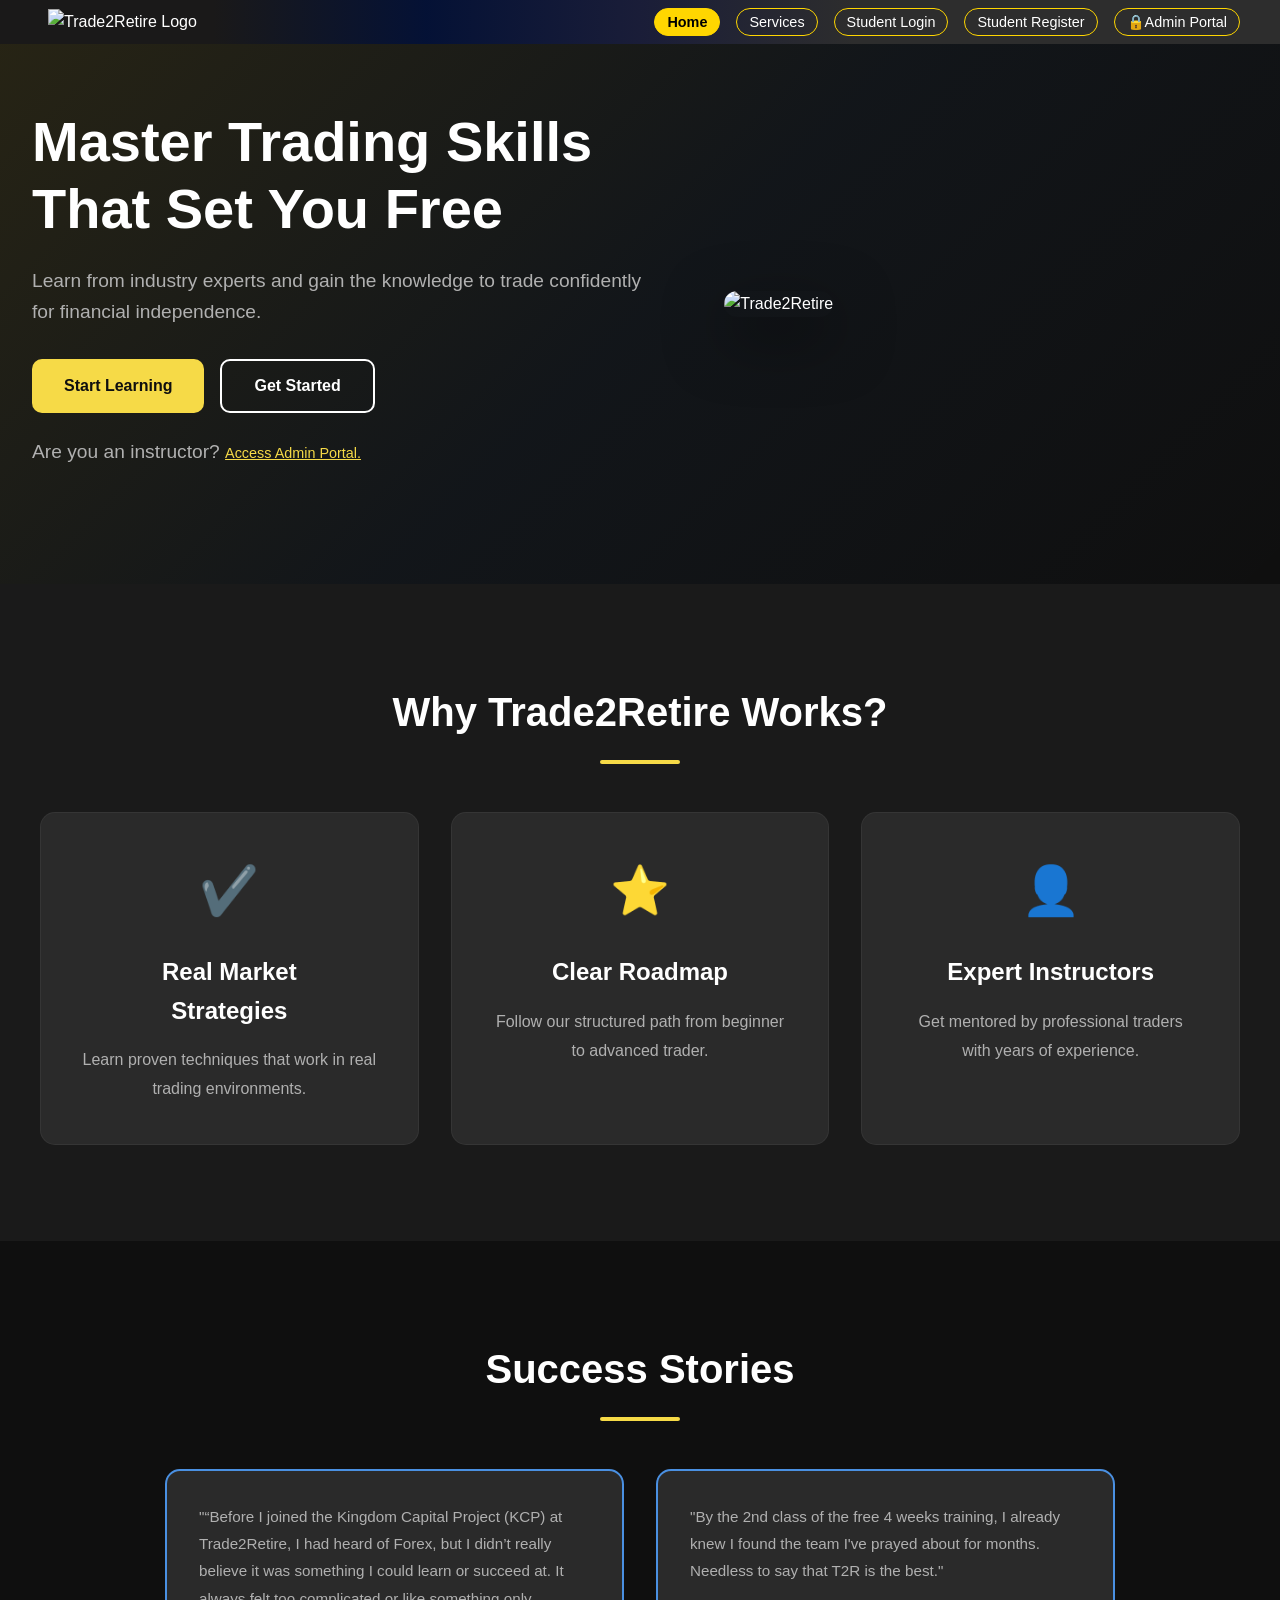
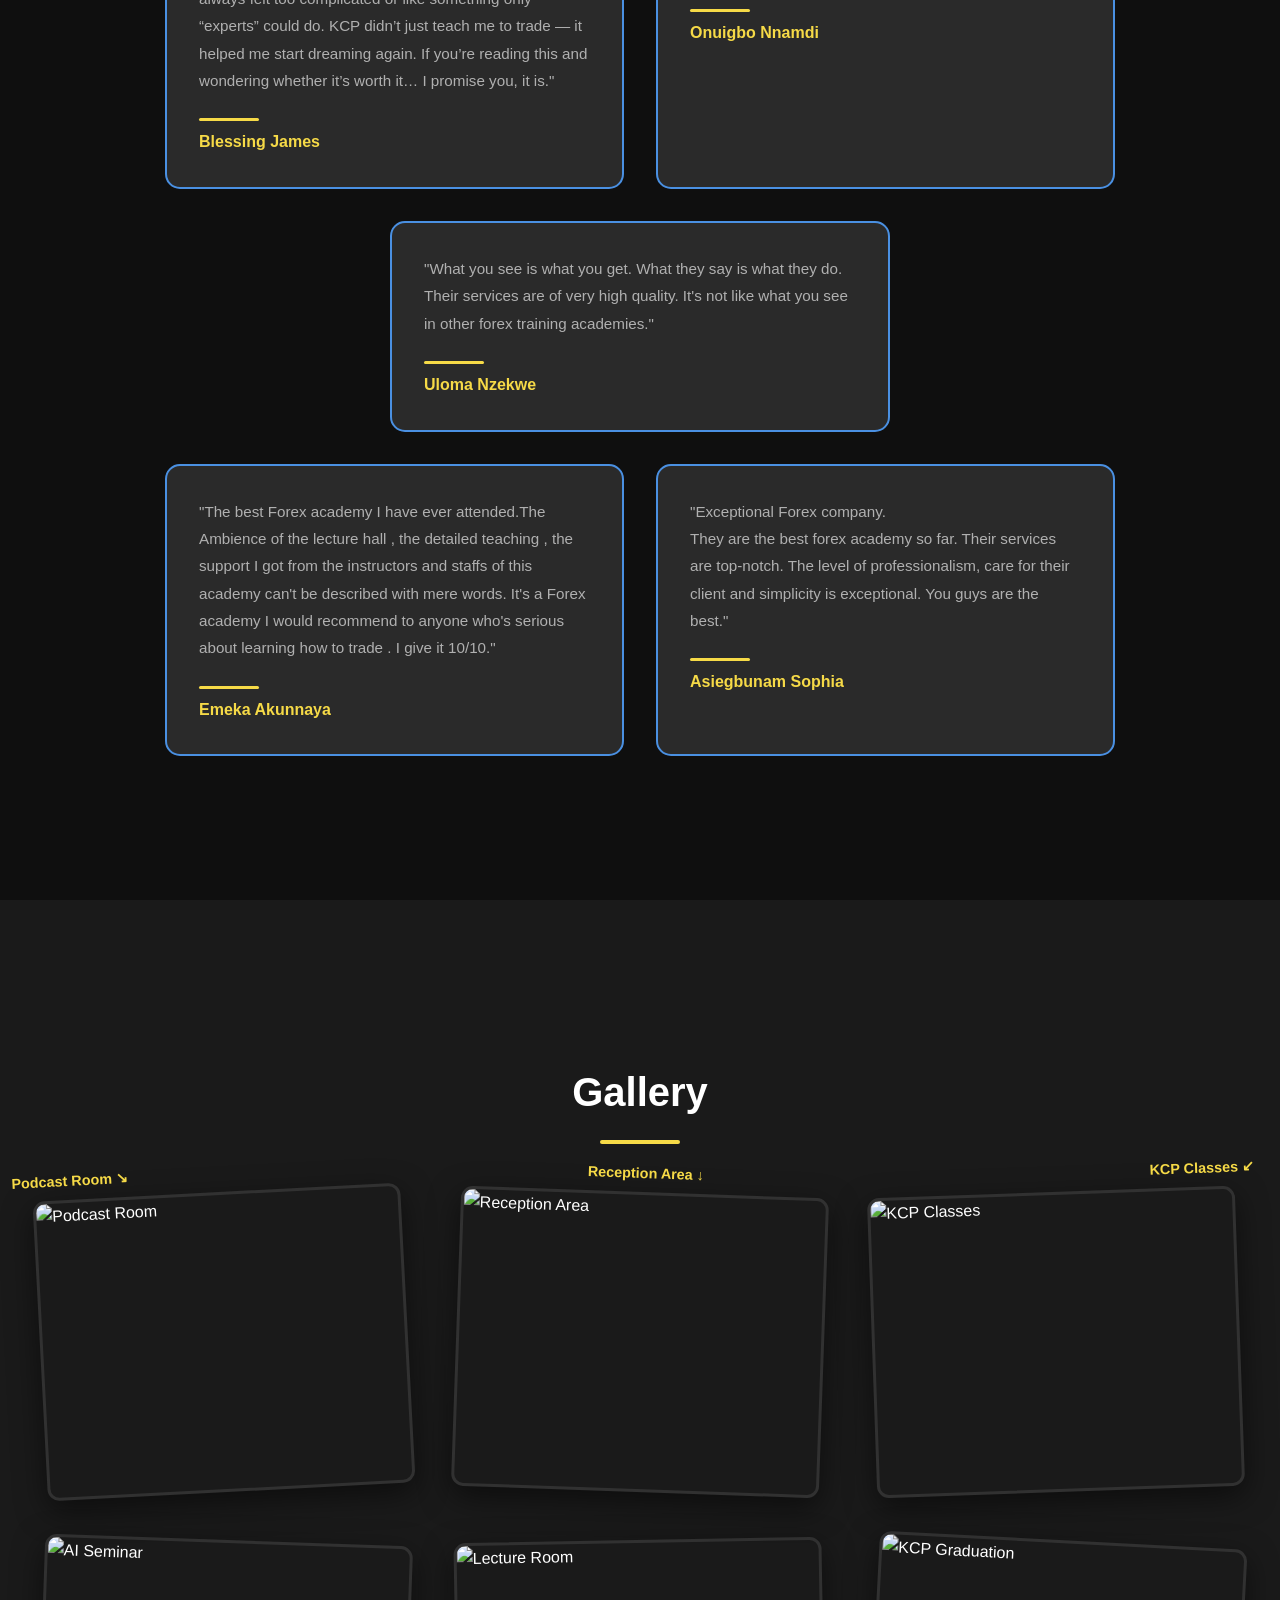
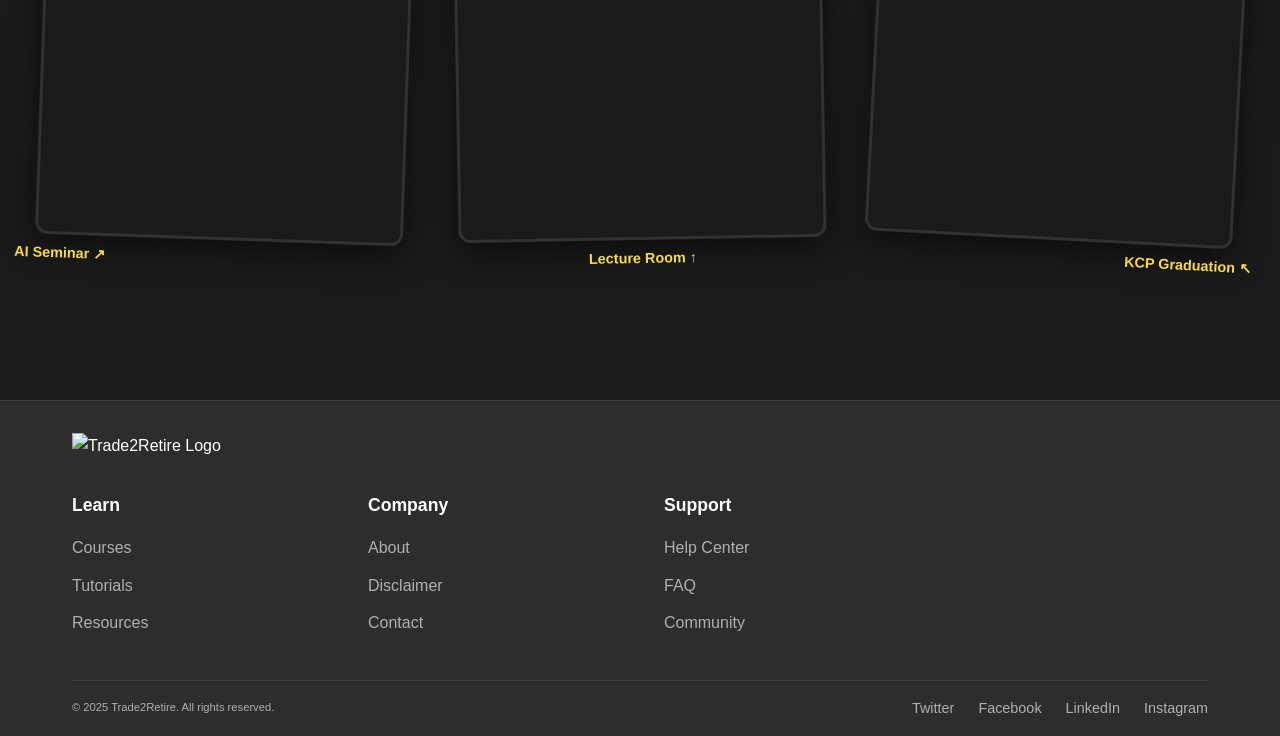
==== index.html @ 0cea1b00 "Rename home.html to index.html" ====
<!DOCTYPE html>
<html lang="en">
<head>
    <meta charset="UTF-8">
    <meta name="viewport" content="width=device-width, initial-scale=1.0">
    <title>Trade2Retire - Master Trading Skills</title>
    <link rel="stylesheet" href="home.css">
</head>
<body>
     <!-- Navigation -->
    <div class="nav-53">
        <div class="nav-54">
            <div class="logo-55">
                <p class="text-56"></p>
                <img src="images/logo-45.png" class="node-93" alt="Trade2Retire Logo" />
                <div class="node-93"></div>
            </div>
            <div class="button-59">
                <a href="#" class="link-60">
                    <p class="text-60">Home</p>
                </a>
                <a href="#" class="link-61">
                    <p class="text-61">Services</p>
                </a>
                
                <a href="#" class="link-62">
                    <p class="text-62">Student Login</p>
                </a>
                <a href="#" class="link-62">
                    <p class="text-62">Student Register</p>
                </a>
                <a href="#" class="link-62">
                    <p class="text-62">🔒Admin Portal</p>
                </a>
            </div>
        </div>
    </div>

    <!-- Hero Section -->
    <section class="hero" id="home">
        <div class="hero-container">
            <div class="hero-content">
                <h1>Master Trading Skills<br>That Set You Free</h1>
                <p>Learn from industry experts and gain the knowledge to trade confidently for financial independence.</p>
                <div class="hero-buttons">
                    <button class="btn btn-primary">Start Learning</button>
                    <button class="btn btn-secondary">Get Started</button>
                </div>
                <p class="hero-note">Are you an instructor? <a href="#" class="link-63">Access Admin Portal.</a></p>
            </div>
           <div class="course-image">
                        <img src="C:\Users\USER\Documents\Something\images\landing-page.jpeg" alt="Trade2Retire">
            </div>
        </div>
    </section>

    <!-- Why Trade2Retire Section -->
    <section class="why-section">
        <div class="container">
            <h2>Why Trade2Retire Works?</h2>
            <div class="underline"></div>
            <div class="features-grid">
                <div class="feature-card">
                    <div class="feature-icon">✔️</div>
                    <h3>Real Market<br>Strategies</h3>
                    <p>Learn proven techniques that work in real trading environments.</p>
                </div>
                <div class="feature-card">
                    <div class="feature-icon">⭐</div>
                    <h3>Clear Roadmap</h3>
                    <p>Follow our structured path from beginner to advanced trader.</p>
                </div>
                <div class="feature-card">
                    <div class="feature-icon">👤</div>
                    <h3>Expert Instructors</h3>
                    <p>Get mentored by professional traders with years of experience.</p>
                </div>
                
            </div>
        </div>
    </section>

    <!-- Success Stories Section -->
    <section class="success-section">
        <div class="container">
            <h2>Success Stories</h2>
            <div class="underline"></div>
            <div class="testimonials-wrapper">
                <div class="testimonial-row">
                    <div class="testimonial-card">
                        <p>"“Before I joined the Kingdom Capital Project (KCP) at Trade2Retire, I had heard of Forex, but I didn’t really believe it was something I could learn or succeed at. It always felt too complicated or like something only “experts” could do. KCP didn’t just teach me to trade — it helped me start dreaming again. If you’re reading this and wondering whether it’s worth it… I promise you, it is."</p>
                        <div class="author-underline"></div>
                        <span>Blessing James</span>
                    </div>
                    <div class="testimonial-card">
                        <p>"By the 2nd class of the free 4 weeks training, I already knew I found the team I've prayed about for months. Needless to say that T2R is the best."</p>
                        <div class="author-underline"></div>
                        <span>Onuigbo Nnamdi</span>
                    </div>
                </div>
                
                <div class="testimonial-center">
                    <div class="testimonial-card centered-card">
                        <p>"What you see is what you get. What they say is what they do. Their services are of very high quality. It's not like what you see in other forex training academies."</p>
                        <div class="author-underline"></div>
                        <span>Uloma Nzekwe</span>
                    </div>
                </div>

                <div class="testimonial-row">
                    <div class="testimonial-card">
                        <p>"The best Forex academy I have ever attended.The Ambience of the lecture hall , the detailed teaching , the support I got from the instructors and staffs of this academy can't be described with mere words. It's a Forex academy I would recommend to anyone who's serious about learning how to trade . I give it 10/10."</p>
                        <div class="author-underline"></div>
                        <span>Emeka Akunnaya</span>
                    </div>
                    <div class="testimonial-card">
                        <p>"Exceptional Forex company.<br>They are the best forex academy so far. Their services are top-notch. The level of professionalism, care for their client and simplicity is exceptional. You guys are the best."</p>
                        <div class="author-underline"></div>
                        <span>Asiegbunam Sophia</span>
                    </div>
                </div>
            </div>
        </div>
    </section>

  <!-- Gallery Section - FIXED STRUCTURE -->
<section class="gallery-section">
    <div class="container">
        <h2>Gallery</h2>
        <div class="underline"></div>
        <div class="scrapbook-gallery">
            <div class="gallery-item scrap-item-1">
                <span class="gallery-label">Podcast Room ↘</span>
                <div class="gallery-image-1">
                    <img src="C:\Users\USER\Documents\Something\images\WhatsApp Image 2025-10-23 at 11.49.37_3a0485e6 2.png" alt="Podcast Room">
                </div>
            </div>
            <div class="gallery-item scrap-item-2">
                <span class="gallery-label">Reception Area ↓</span>
                <div class="gallery-image-2">
                    <img src="images/WhatsApp Image 2025-10-23 at 11.49.32_0dfefaf9 2.png" alt="Reception Area">
                </div>
            </div>
            <div class="gallery-item scrap-item-3">
                <span class="gallery-label">KCP Classes ↙</span>
                <div class="gallery-image-3">
                    <img src="C:\Users\USER\Documents\Something\images\IMG-20250804-WA0016.jpg" alt="KCP Classes">
                </div>
            </div>
            <div class="gallery-item scrap-item-4">
                <span class="gallery-label">AI Seminar ↗</span>
                <div class="gallery-image-4">
                    <img src="C:\Users\USER\Documents\Something\images\WhatsApp Image 2025-10-23 at 11.49.32_b0fff935 2.png" alt="AI Seminar">
                </div>
            </div>
            <div class="gallery-item scrap-item-5">
                <span class="gallery-label">Lecture Room ↑</span>
                <div class="gallery-image-5">
                    <img src="C:\Users\USER\Documents\Something\images\Trading chart illustration.png" alt="Lecture Room">
                </div>
            </div>
            <div class="gallery-item scrap-item-6">
                <span class="gallery-label">KCP Graduation ↖</span>
                <div class="gallery-image-6">
                    <img src="C:\Users\USER\Documents\Something\images\IMG-20250804-WA0017.jpg" alt="KCP Graduation">
                </div>
            </div>
        </div>
    </div>
</section>

     <!-- Footer -->
    <div class="footer-67">
        <div class="container-68">
            <img src="images/node-93.png" class="node-57 footer-logo" alt="Trade2Retire Logo" />
            <div class="container-69">
                <!-- Learn Section -->
                <div>
                    <p class="text-70">Learn</p>
                    <div class="link-71">
                        <a href="course.html"><span class="text-72">Courses</span></a>
                    </div>
                    <div class="link-73">
                        <a href="#"><span class="text-74">Tutorials</span></a>
                    </div>
                    <div class="link-75">
                        <a href="#"><span class="text-76">Resources</span></a>
                    </div>
                </div>
                
                <!-- Company Section -->
                <div>
                    <p class="text-77">Company</p>
                    <div class="link-78">
                        <a href="#"><span class="text-79">About</span></a>
                    </div>
                    <div class="link-80">
                        <a href="#"><span class="text-81">Disclaimer</span></a>
                    </div>
                    <div class="link-82">
                        <a href="#"><span class="text-83">Contact</span></a>
                    </div>
                </div>
                
                <!-- Support Section -->
                <div>
                    <p class="text-84">Support</p>
                    <div class="link-85">
                        <a href="#"><span class="text-86">Help Center</span></a>
                    </div>
                    <div class="link-87">
                        <a href="#"><span class="text-88">FAQ</span></a>
                    </div>
                    <div class="link-89">
                        <a href="#"><span class="text-90">Community</span></a>
                    </div>
                </div>
                
                <div class="node-93"></div>
            </div>
            
            <div class="horizontalborder-92">
                <p class="text-93">© 2025 Trade2Retire. All rights reserved.</p>
                <div class="social-links">
                    <a href="#" class="link-94">
                        <span class="text-95">Twitter</span>
                    </a>
                    <a href="#" class="link-96">
                        <span class="text-97">Facebook</span>
                    </a>
                    <a href="#" class="link-98">
                        <span class="text-99">LinkedIn</span>
                    </a>
                    <a href="#" class="link-100">
                        <span class="text-101">Instagram</span>
                    </a>
                </div>
            </div>
        </div>
    </div>
</div>
</body>
</html>
---- home.css ----
* {
            margin: 0;
            padding: 0;
            box-sizing: border-box;
        }

        :root {
            --primary-yellow: #F6DA47;
            --dark-bg: #1a1a1a;
            --darker-bg: #0f0f0f;
            --card-bg: #2a2a2a;
            --text-primary: #ffffff;
            --text-secondary: #b0b0b0;
            --blue-accent: #4A90E2;
        }

        body {
            font-family: -apple-system, BlinkMacSystemFont, 'Segoe UI', Roboto, sans-serif;
            background-color: var(--darker-bg);
            color: var(--text-primary);
            line-height: 1.6;
        }

        /* Navigation */
.nav-53 {
    background-image: linear-gradient(270deg, #2d2d2d, #2d2d2d, #2d2d2d, #2b337864, #02123ed0,  #1a1919, #1a1919);
    padding: 0.5rem 1rem; /* reduced vertical and horizontal padding to make nav slimmer */
    border-bottom: 0px solid #2f2f2f;
}

.nav-54 {
    display: flex;
    justify-content: space-between;
    align-items: center;
    max-width: 1200px;
    margin: 0 auto;
    gap: 0.5rem;
}

.logo-55 {
    display: flex;
    align-items: center;
    gap: 8px; /* slightly tighter spacing */
}

.text-56 {
    font-size: 1.125rem; /* slightly smaller title */
    font-weight: bold;
    color: #ffffff;
    line-height: 1; /* help reduce vertical size */
}

.button-59 {
    display: flex;
    gap: 1rem; /* reduce horizontal gap between buttons */
    align-items: center;
}

.link-60 {
    color: #000000;
    background-color: #FFD600;
    border: 1px solid #FFD600;
    text-decoration: none;
    padding: 0.35rem 0.75rem; /* smaller padding for a slimmer button */
    border-radius: 14px;
    transition: background-color 0.2s, color 0.2s;
    font-size: 0.9rem;
    font-weight: 600;
    line-height: 1;
}

.link-61, .link-62 {
    color: #ffffff;
    background-color: transparent;
    border: 1px solid #FFD600;
    text-decoration: none;
    padding: 0.35rem 0.75rem; /* smaller padding for a slimmer button */
    border-radius: 14px;
    transition: background-color 0.2s, color 0.2s;
    font-size: 0.9rem;
    line-height: 1;
}

.link-60:hover {
    background-color: transparent;
    color: #ffffff;
}

.link-61:hover, .link-62:hover {
    background-color: #FFD600;
    color: #000000;
}


.container-2 {
    flex: 1;
    display: flex;
}

.background-3 {
    display: flex;
    width: 100%;
    min-height: calc(100vh - 140px);
}

        /* Hero Section */
        .hero {
            margin-top: 0px;
            padding: 4rem 2rem;
            position: relative;
            background: linear-gradient(135deg, rgba(246, 218, 71, 0.1) 0%, rgba(74, 144, 226, 0.05) 50%, transparent 100%);
            min-height: 60vh;
        }

        .hero-container {
            max-width: 1400px;
            margin: 0 auto;
            display: grid;
            grid-template-columns: 1.2fr 1fr;
            gap: 4rem;
            align-items: center;
        }

        .hero-content h1 {
            font-size: 3.5rem;
            line-height: 1.2;
            margin-bottom: 1.5rem;
            color: var(--text-primary);
        }

        .hero-content p {
            font-size: 1.2rem;
            color: var(--text-secondary);
            margin-bottom: 2rem;
        }

        .hero-buttons {
            display: flex;
            gap: 1rem;
            margin-bottom: 1.5rem;
        }

        .btn {
            padding: 1rem 2rem;
            border: none;
            border-radius: 10px;
            font-size: 1rem;
            font-weight: 600;
            cursor: pointer;
            transition: all 0.3s ease;
        }

        .btn-primary {
            background: var(--primary-yellow);
            color: var(--darker-bg);
        }

        .btn-primary:hover {
            background: #ffd700;
            transform: translateY(-3px);
            box-shadow: 0 10px 25px rgba(246, 218, 71, 0.4);
        }

        .btn-secondary {
            background: transparent;
            color: var(--text-primary);
            border: 2px solid var(--text-primary);
        }

        .btn-secondary:hover {
            background: var(--text-primary);
            color: var(--darker-bg);
        }

     .hero-image {
            width: 100%;
            height: 200px;
            background: linear-gradient(135deg, rgba(246, 218, 71, 0.2), rgba(74, 144, 226, 0.2)),
                        url("C:\Users\USER\Documents\Something\images\landing-page.jpeg");
            background-size: cover;
            background-position: center;
            border-radius: 20px;
            box-shadow: 0 20px 60px rgba(0, 0, 0, 0.5);
        }

        .course-image img {
            width: 100%;
            height: 450px;
            object-fit: cover;
            border-radius: 20px;
            box-shadow: 0 20px 60px rgba(0, 0, 0, 0.5);
        }

        .hero-note {
            font-size: 1rem;
            color: var(--text-secondary);
        }

        .link-63 {
            color: var(--primary-yellow);
            font-weight: 400;
            font-size: 0.9rem;
            text-decoration: underline;
            text-decoration-color: var(--primary-yellow);
        }


        /* Why Section */
        .why-section {
            padding: 6rem 2rem;
            background: var(--dark-bg);
        }

        .container {
            max-width: 1200px;
            margin: 0 auto;
        }

        h2 {
            text-align: center;
            font-size: 2.5rem;
            margin-bottom: 1rem;
        }

        .underline {
            width: 80px;
            height: 4px;
            background: var(--primary-yellow);
            margin: 0 auto 3rem;
            border-radius: 2px;
        }

        .features-grid {
            display: grid;
            grid-template-columns: repeat(auto-fit, minmax(300px, 1fr));
            gap: 2rem;
            margin-top: 3rem;
        }

        .feature-card {
            background: var(--card-bg);
            padding: 2.5rem;
            border-radius: 15px;
            text-align: center;
            transition: all 0.3s ease;
            border: 1px solid rgba(255, 255, 255, 0.05);
        }

        .feature-card:hover {
            transform: translateY(-10px);
            border-color: var(--primary-yellow);
            box-shadow: 0 15px 40px rgba(246, 218, 71, 0.2);
        }

        .feature-icon {
            font-size: 3rem;
            margin-bottom: 1.5rem;
            color: var(--blue-accent);
        }

        .feature-card h3 {
            font-size: 1.5rem;
            margin-bottom: 1rem;
            color: var(--text-primary);
        }

        .feature-card p {
            color: var(--text-secondary);
            line-height: 1.8;
        }

        /* Success Stories */
        .success-section {
            padding: 6rem 2rem;
            background: var(--darker-bg);
        }

        .testimonials-wrapper {
            max-width: 950px;
            margin: 3rem auto;
        }

        .testimonial-row {
            display: grid;
            grid-template-columns: 1fr 1fr;
            gap: 2rem;
            margin-bottom: 2rem;
        }

        .testimonial-center {
            display: flex;
            justify-content: center;
            margin: 2rem 0;
        }

        .testimonial-card {
            background: var(--card-bg);
            padding: 2rem;
            border-radius: 15px;
            border: 2px solid var(--blue-accent);
            transition: all 0.3s ease;
            animation: float 6s ease-in-out infinite;
        }

        .testimonial-card:hover {
            transform: translateY(-5px);
            box-shadow: 0 15px 40px rgba(74, 144, 226, 0.3);
            border-color: var(--primary-yellow);
        }

        .testimonial-card p {
            color: var(--text-secondary);
            line-height: 1.8;
            margin-bottom: 1.5rem;
            font-size: 0.95rem;
        }

        .author-underline {
            width: 60px;
            height: 3px;
            background: var(--primary-yellow);
            border-radius: 2px;
            margin-bottom: 0.5rem;
        }

        .testimonial-card span {
            color: var(--primary-yellow);
            font-weight: 600;
        }

        .centered-card {
            max-width: 500px;
        }

       /* Gallery Section */
.gallery-section {
    padding: 10rem 2rem;
    background: var(--dark-bg);
}

.scrapbook-gallery {
    display: grid;
    grid-template-columns: repeat(3, 1fr);
    gap: 3rem;
    margin-top: 3rem;
    max-width: 1400px;
    margin-left: auto;
    margin-right: auto;
}

.gallery-item {
    position: relative;
    transition: all 0.3s ease;
    min-height: 300px;
}

/* Fixed image sizing */
.gallery-image-1, 
.gallery-image-2, 
.gallery-image-3,
.gallery-image-4, 
.gallery-image-5, 
.gallery-image-6 {
    width: 100%;
    height: 300px;
    overflow: hidden;
    border-radius: 12px;
    box-shadow: 0 10px 30px rgba(0, 0, 0, 0.5);
    border: 3px solid rgba(255, 255, 255, 0.1);
    cursor: pointer;
}

/* Make images fit properly */
.gallery-image-1 img,
.gallery-image-2 img,
.gallery-image-3 img,
.gallery-image-4 img,
.gallery-image-5 img,
.gallery-image-6 img {
    width: 100%;
    height: 100%;
    object-fit: cover;
    display: block;
}

.scrap-item-1 { transform: rotate(-3deg); }
.scrap-item-2 { transform: rotate(2deg); }
.scrap-item-3 { transform: rotate(-2deg); }
.scrap-item-4 { transform: rotate(2deg); }
.scrap-item-5 { transform: rotate(-1deg); }
.scrap-item-6 { transform: rotate(3deg); }

.gallery-item:hover {
    transform: rotate(0deg) scale(1.05);
    z-index: 10;
}

.gallery-label {
    position: absolute;
    color: var(--primary-yellow);
    font-weight: 600;
    font-size: 0.9rem;
    white-space: nowrap;
    z-index: 1;
}

.scrap-item-1 .gallery-label { top: -30px; left: -20px; }
.scrap-item-2 .gallery-label { top: -30px; left: 50%; transform: translateX(-50%); }
.scrap-item-3 .gallery-label { top: -30px; right: -20px; }
.scrap-item-4 .gallery-label { bottom: -30px; left: -20px; }
.scrap-item-5 .gallery-label { bottom: -30px; left: 50%; transform: translateX(-50%); }
.scrap-item-6 .gallery-label { bottom: -30px; right: -20px; }

/* Footer */
.footer-67 {
    background-color: #2d2d2d;
    border-top: 1px solid #404040;
    padding: 2rem 0 1rem;
    margin-top: 0rem;
}

.container-68 {
    max-width: 1200px;
    margin: 0 auto;
    padding: 0 2rem;
}

.footer-logo {
    max-width: 150px;
    margin-bottom: 2rem;
}

.container-69 {
    display: grid;
    grid-template-columns: repeat(auto-fit, minmax(200px, 1fr));
    gap: 3rem;
    margin-bottom: 2rem;
}

.text-70, .text-77, .text-84 {
    font-weight: bold;
    margin-bottom: 1rem;
    color: #ffffff;
    font-size: 1.1rem;
}

.link-71, .link-73, .link-75, 
.link-78, .link-80, .link-82, 
.link-85, .link-87, .link-89 {
    display: block;
    margin-bottom: 0.75rem;
}

.text-72, .text-74, .text-76, 
.text-79, .text-81, .text-83, 
.text-86, .text-88, .text-90 {
    color: #b0b0b0;
    text-decoration: none;
    transition: color 0.3s;
}

.footer-67 a {
    text-decoration: none;
}

.text-72:hover, .text-74:hover, .text-76:hover, 
.text-79:hover, .text-81:hover, .text-83:hover, 
.text-86:hover, .text-88:hover, .text-90:hover {
    color: #FFD600;
}

.horizontalborder-92 {
    display: flex;
    justify-content: space-between;
    align-items: center;
    padding-top: 1.5rem;
    margin-top: 1.5rem;
    border-top: 1px solid #404040;
    flex-wrap: wrap;
    gap: 1rem;
}

.text-93 {
    color: #b0b0b0;
    font-size: 0.9rem;
}

.social-links {
    display: flex;
    gap: 1.5rem;
}

.link-94, .link-96, .link-98, .link-100 {
    color: #b0b0b0;
    text-decoration: none;
    font-size: 0.9rem;
    transition: color 0.3s;
}

.link-94:hover, .link-96:hover, 
.link-98:hover, .link-100:hover {
    color: #4a90e2;
}

/* Responsive fixes */
@media (max-width: 1024px) {
    .scrapbook-gallery {
        grid-template-columns: repeat(2, 1fr);
        gap: 2rem;
    }
}

@media (max-width: 768px) {
    .scrapbook-gallery {
        grid-template-columns: 1fr;
        gap: 2rem;
    }
    
    .gallery-item {
        min-height: 250px;
    }
    
    .gallery-image-1, 
    .gallery-image-2, 
    .gallery-image-3,
    .gallery-image-4, 
    .gallery-image-5, 
    .gallery-image-6 {
        height: 250px;
    }
    
    .container-69 {
        grid-template-columns: 1fr;
        gap: 2rem;
    }
    
    .horizontalborder-92 {
        flex-direction: column;
        text-align: center;
    }
}

/* Ensure links inside the footer do not show underlines on hover or focus */
.footer-67 a,
.link-71, .link-73, .link-75, .link-78, .link-80, .link-82, .link-85, .link-87, .link-89,
.link-94, .link-96, .link-98, .link-100 {
    text-decoration: none;
}

.text-72:hover, .text-74:hover, .text-76:hover, .text-79:hover, .text-81:hover, .text-83:hover, .text-86:hover, .text-88:hover, .text-90:hover {
    color: #FFD600;
    text-decoration: none;
}

.horizontalborder-92 {
    display: flex;
    justify-content: space-between;
    align-items: center;
    padding-top: 1rem;
    border-top: 1px solid #404040;
    flex-wrap: wrap;
    gap: 1rem;
}

.text-93 {
    color: #b0b0b0;
    font-size: 0.7rem;
}

.social-links {
    display: flex;
    gap: 1.5rem;
}

.link-94, .link-96, .link-98, .link-100 {
    color: #b0b0b0;
    text-decoration: none;
    font-size: 0.9rem;
    transition: color 0.3s;
}

.link-94:hover, .link-96:hover, .link-98:hover, .link-100:hover {
    color: #4a90e2;
    text-decoration: none;
}

        @keyframes float {
            0%, 100% { transform: translateY(0px); }
            50% { transform: translateY(-10px); }
        }

        /* Responsive */
        @media (max-width: 1024px) {
            .hero-container {
                grid-template-columns: 1fr;
            }
            .scrapbook-gallery {
                grid-template-columns: repeat(2, 1fr);
            }
            .testimonial-row {
                grid-template-columns: 1fr;
            }
        }

        @media (max-width: 768px) {
            .nav-links {
                display: none;
            }
            .hero-content h1 {
                font-size: 2rem;
            }
            .scrapbook-gallery {
                grid-template-columns: 1fr;
            }
            .footer-container {
                grid-template-columns: 1fr;
            }
            .footer-columns {
                grid-template-columns: 1fr;
            }
        }
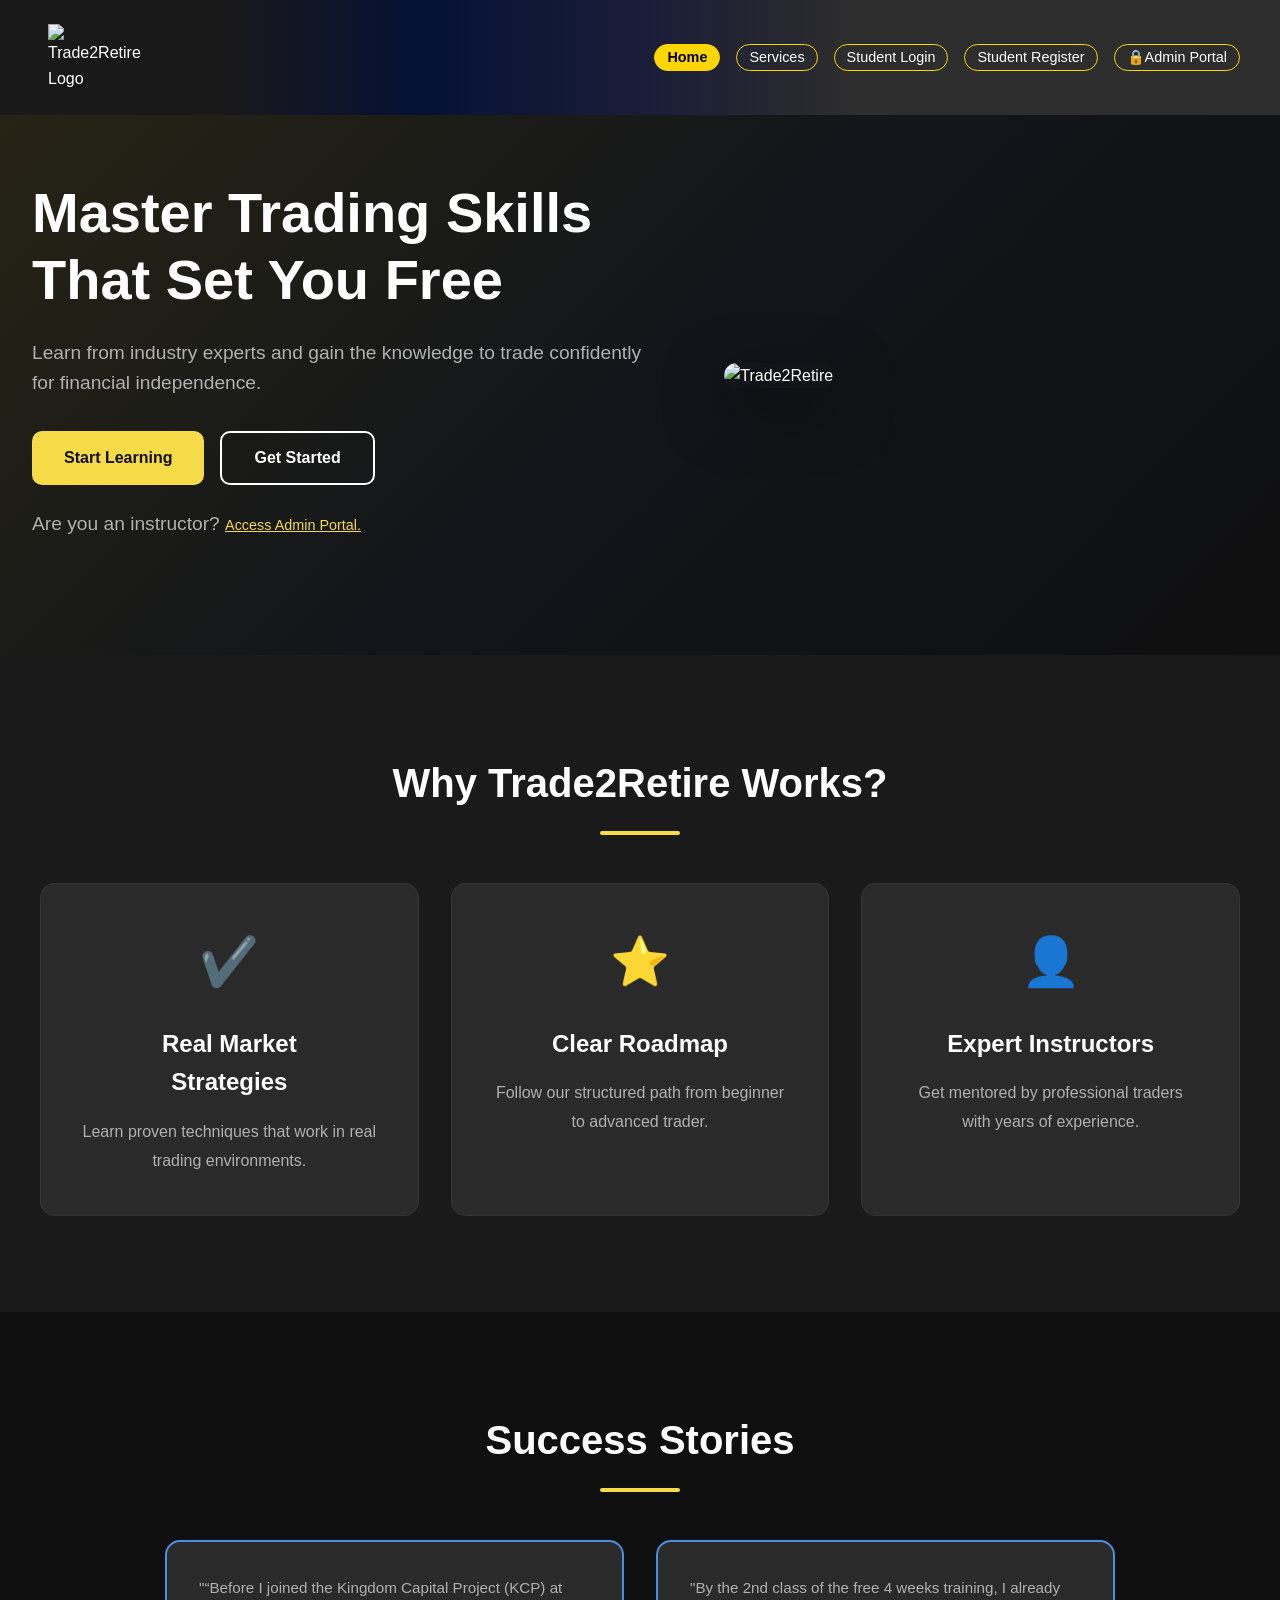
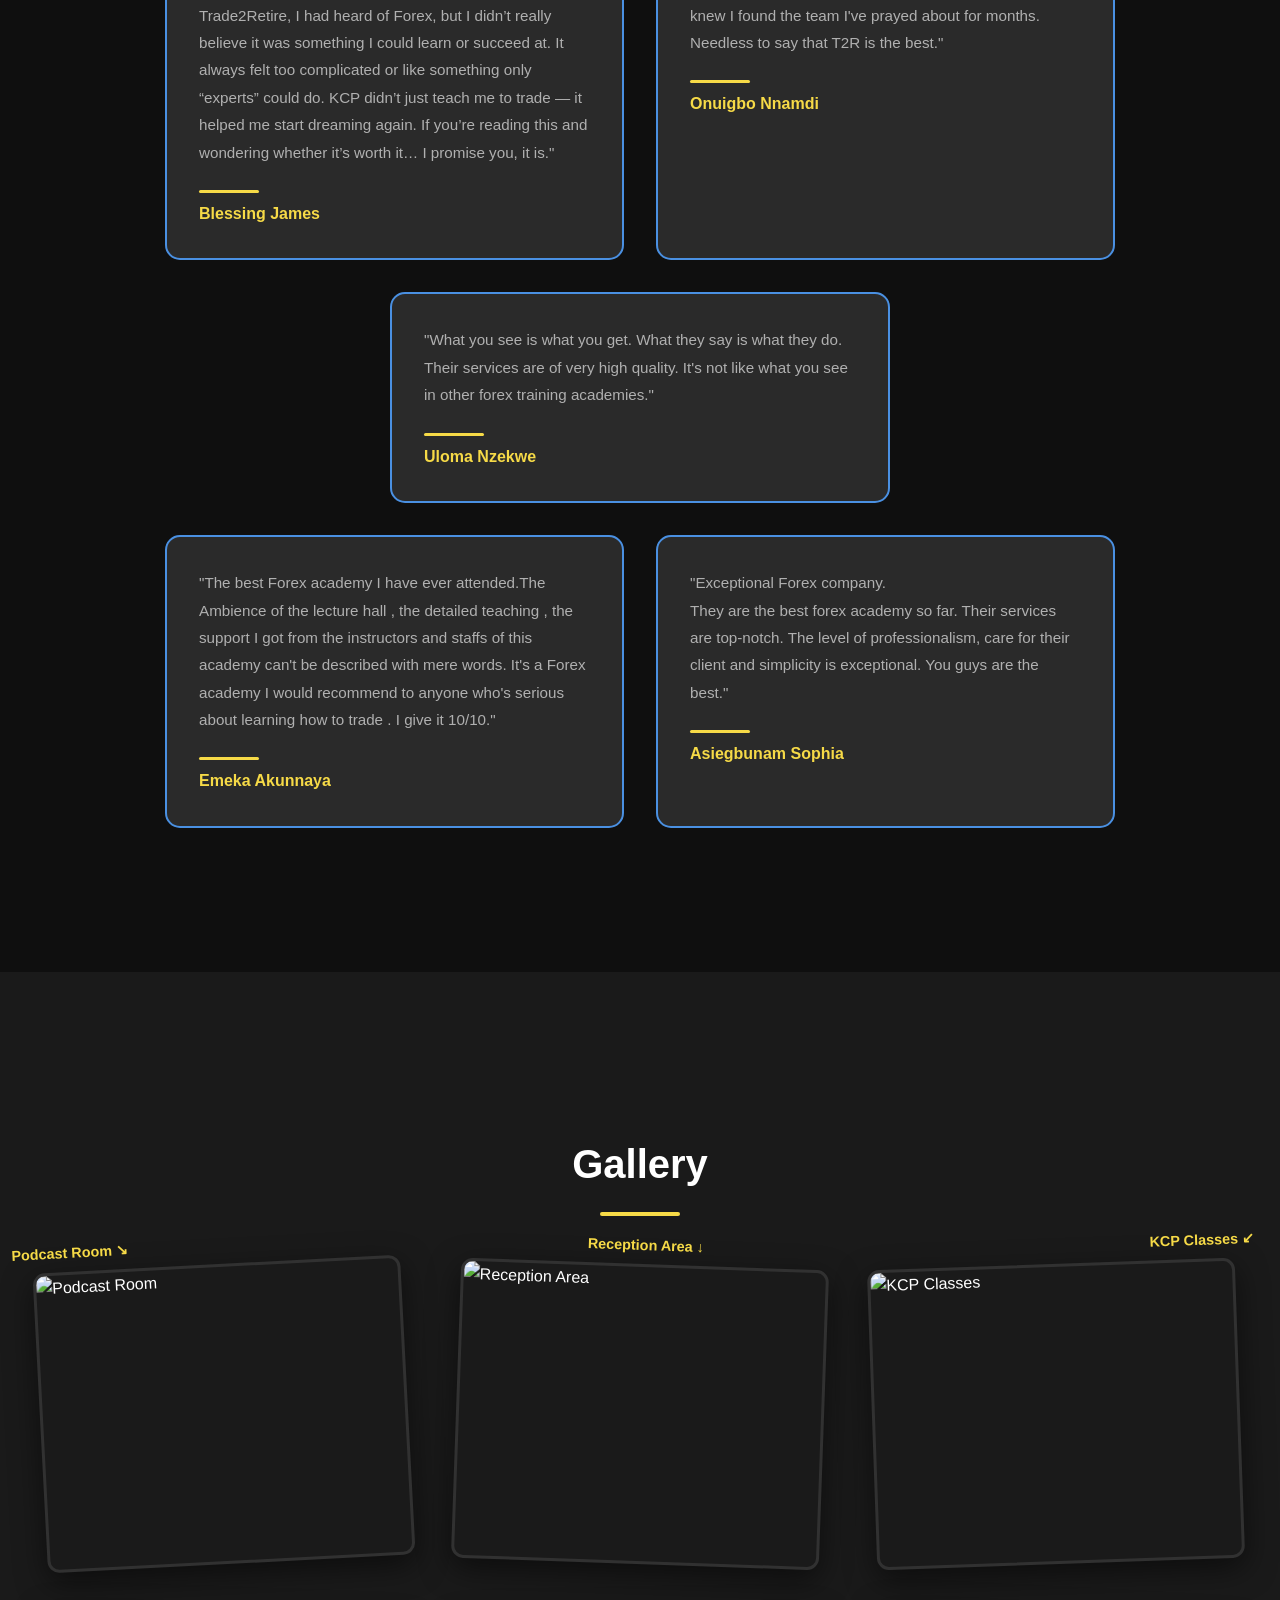
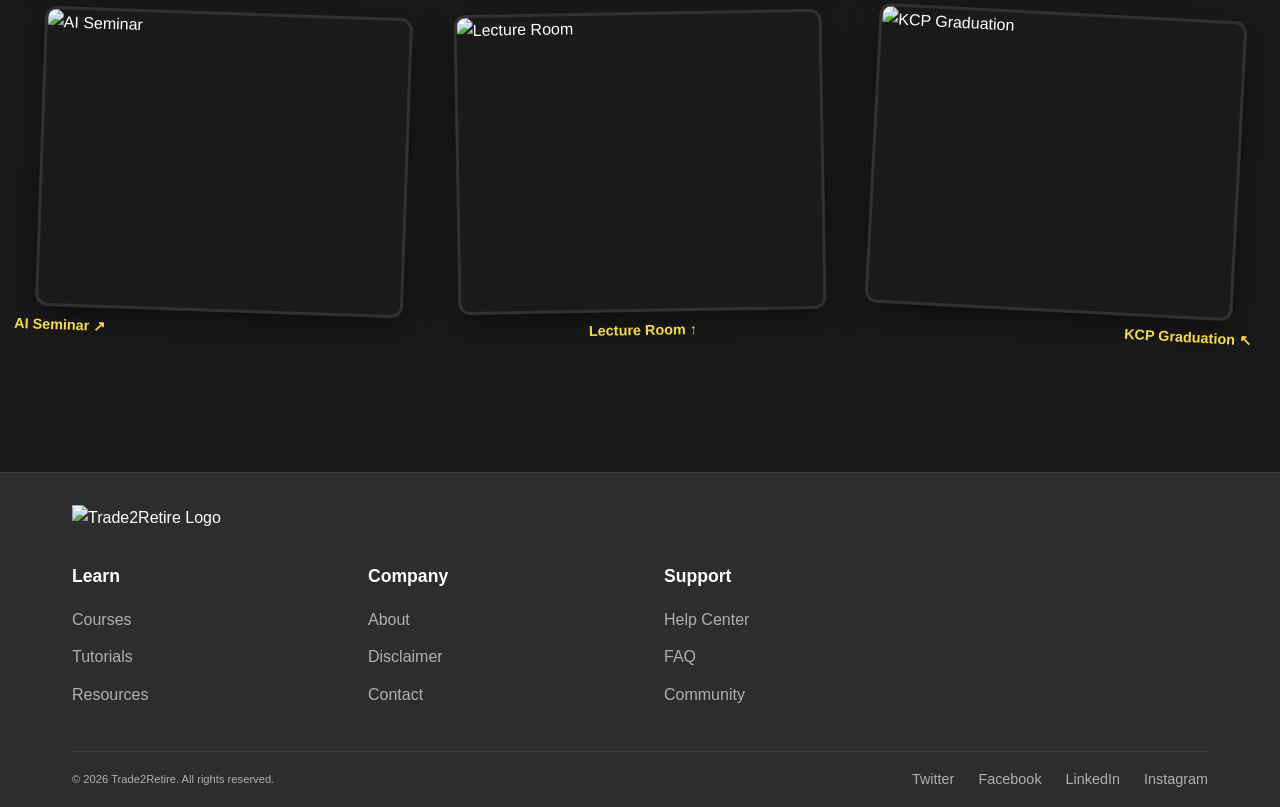
==== commit d86d517f: "update website" ====
--- a/index.html
+++ b/index.html
@@ -3,8 +3,8 @@
 <head>
     <meta charset="UTF-8">
     <meta name="viewport" content="width=device-width, initial-scale=1.0">
-    <title>Trade2Retire - Master Trading Skills</title>
-    <link rel="stylesheet" href="home.css">
+    <title>Trade2Retire - Home</title>
+    <link rel="stylesheet" href="index.css">
 </head>
 <body>
      <!-- Navigation -->
@@ -12,24 +12,24 @@
         <div class="nav-54">
             <div class="logo-55">
                 <p class="text-56"></p>
-                <img src="images/logo-45.png" class="node-93" alt="Trade2Retire Logo" />
+                 <img src="C:\Users\USER\Documents\Trade2Retire\node-93.png" class="node-93" alt="Trade2Retire Logo" />
                 <div class="node-93"></div>
             </div>
             <div class="button-59">
-                <a href="#" class="link-60">
+                <a href="index.html" class="link-60">
                     <p class="text-60">Home</p>
                 </a>
-                <a href="#" class="link-61">
+                <a href="services.html" class="link-61">
                     <p class="text-61">Services</p>
                 </a>
-                
-                <a href="#" class="link-62">
+
+                <a href="login.html" class="link-62">
                     <p class="text-62">Student Login</p>
                 </a>
-                <a href="#" class="link-62">
+                <a href="register.html" class="link-62">
                     <p class="text-62">Student Register</p>
                 </a>
-                <a href="#" class="link-62">
+                <a href="admin-portal.html" class="link-62">
                     <p class="text-62">🔒Admin Portal</p>
                 </a>
             </div>
@@ -49,7 +49,7 @@
                 <p class="hero-note">Are you an instructor? <a href="#" class="link-63">Access Admin Portal.</a></p>
             </div>
            <div class="course-image">
-                        <img src="C:\Users\USER\Documents\Something\images\landing-page.jpeg" alt="Trade2Retire">
+                        <img src="C:\Users\USER\Documents\Trade2Retire\landing-page.jpeg" alt="Trade2Retire">
             </div>
         </div>
     </section>
@@ -132,37 +132,37 @@
             <div class="gallery-item scrap-item-1">
                 <span class="gallery-label">Podcast Room ↘</span>
                 <div class="gallery-image-1">
-                    <img src="C:\Users\USER\Documents\Something\images\WhatsApp Image 2025-10-23 at 11.49.37_3a0485e6 2.png" alt="Podcast Room">
+                    <img src="C:\Users\USER\Documents\Trade2Retire\WhatsApp Image 2025-10-23 at 11.49.37_3a0485e6 2.png" alt="Podcast Room">
                 </div>
             </div>
             <div class="gallery-item scrap-item-2">
                 <span class="gallery-label">Reception Area ↓</span>
                 <div class="gallery-image-2">
-                    <img src="images/WhatsApp Image 2025-10-23 at 11.49.32_0dfefaf9 2.png" alt="Reception Area">
+                    <img src="C:\Users\USER\Documents\Trade2Retire\WhatsApp Image 2025-10-23 at 11.49.32_0dfefaf9 2.png" alt="Reception Area">
                 </div>
             </div>
             <div class="gallery-item scrap-item-3">
                 <span class="gallery-label">KCP Classes ↙</span>
                 <div class="gallery-image-3">
-                    <img src="C:\Users\USER\Documents\Something\images\IMG-20250804-WA0016.jpg" alt="KCP Classes">
+                    <img src="C:\Users\USER\Documents\Trade2Retire\IMG-20250804-WA0016.jpg" alt="KCP Classes">
                 </div>
             </div>
             <div class="gallery-item scrap-item-4">
                 <span class="gallery-label">AI Seminar ↗</span>
                 <div class="gallery-image-4">
-                    <img src="C:\Users\USER\Documents\Something\images\WhatsApp Image 2025-10-23 at 11.49.32_b0fff935 2.png" alt="AI Seminar">
+                    <img src="C:\Users\USER\Documents\Trade2Retire\WhatsApp Image 2025-10-23 at 11.49.32_b0fff935 2.png" alt="AI Seminar">
                 </div>
             </div>
             <div class="gallery-item scrap-item-5">
                 <span class="gallery-label">Lecture Room ↑</span>
                 <div class="gallery-image-5">
-                    <img src="C:\Users\USER\Documents\Something\images\Trading chart illustration.png" alt="Lecture Room">
+                    <img src="C:\Users\USER\Documents\Trade2Retire\Trading chart illustration.png" alt="Lecture Room">
                 </div>
             </div>
             <div class="gallery-item scrap-item-6">
                 <span class="gallery-label">KCP Graduation ↖</span>
                 <div class="gallery-image-6">
-                    <img src="C:\Users\USER\Documents\Something\images\IMG-20250804-WA0017.jpg" alt="KCP Graduation">
+                    <img src="C:\Users\USER\Documents\Trade2Retire\IMG-20250804-WA0017.jpg" alt="KCP Graduation">
                 </div>
             </div>
         </div>
@@ -172,7 +172,7 @@
      <!-- Footer -->
     <div class="footer-67">
         <div class="container-68">
-            <img src="images/node-93.png" class="node-57 footer-logo" alt="Trade2Retire Logo" />
+           <img src="C:\Users\USER\Documents\Trade2Retire\node-93.png" class="node-68 footer-logo" alt="Trade2Retire Logo" />
             <div class="container-69">
                 <!-- Learn Section -->
                 <div>
@@ -220,7 +220,7 @@
             </div>
             
             <div class="horizontalborder-92">
-                <p class="text-93">© 2025 Trade2Retire. All rights reserved.</p>
+                <p class="text-93">© 2026 Trade2Retire. All rights reserved.</p>
                 <div class="social-links">
                     <a href="#" class="link-94">
                         <span class="text-95">Twitter</span>
@@ -240,4 +240,4 @@
     </div>
 </div>
 </body>
-</html>
+</html>
--- a/index.css
+++ b/index.css
@@ -0,0 +1,632 @@
+* {
+            margin: 0;
+            padding: 0;
+            box-sizing: border-box;
+        }
+
+        :root {
+            --primary-yellow: #F6DA47;
+            --dark-bg: #1a1a1a;
+            --darker-bg: #0f0f0f;
+            --card-bg: #2a2a2a;
+            --text-primary: #ffffff;
+            --text-secondary: #b0b0b0;
+            --blue-accent: #4A90E2;
+        }
+
+        body {
+            font-family: -apple-system, BlinkMacSystemFont, 'Segoe UI', Roboto, sans-serif;
+            background-color: var(--darker-bg);
+            color: var(--text-primary);
+            line-height: 1.6;
+        }
+
+        /* Navigation */
+.nav-53 {
+    background-image: linear-gradient(270deg, #2d2d2d, #2d2d2d, #2d2d2d, #2b337864, #02123ed0,  #1a1919, #1a1919);
+    padding: 1.5rem 1.5rem; /* reduced vertical and horizontal padding to make nav slimmer */
+    border-bottom: 0px solid #2f2f2f;
+}
+
+.nav-54 {
+    display: flex;
+    justify-content: space-between;
+    align-items: center;
+    max-width: 1200px;
+    margin: 0 auto;
+    gap: 0.5rem;
+}
+
+.logo-55 {
+    display: flex;
+    align-items: center;
+    gap: 8px; /* slightly tighter spacing */
+}
+
+.node-93 {
+   width: 60%;
+    height: auto;
+}
+
+.text-56 {
+    font-size: 1.125rem; /* slightly smaller title */
+    font-weight: bold;
+    color: #ffffff;
+    line-height: 1; /* help reduce vertical size */
+}
+
+.button-59 {
+    display: flex;
+    gap: 1rem; /* reduce horizontal gap between buttons */
+    align-items: center;
+}
+
+.link-60 {
+    color: #000000;
+    background-color: #FFD600;
+    border: 1px solid #FFD600;
+    text-decoration: none;
+    padding: 0.35rem 0.75rem; /* smaller padding for a slimmer button */
+    border-radius: 14px;
+    transition: background-color 0.2s, color 0.2s;
+    font-size: 0.9rem;
+    font-weight: 600;
+    line-height: 1;
+}
+
+.link-61, .link-62 {
+    color: #ffffff;
+    background-color: transparent;
+    border: 1px solid #FFD600;
+    text-decoration: none;
+    padding: 0.35rem 0.75rem; /* smaller padding for a slimmer button */
+    border-radius: 14px;
+    transition: background-color 0.2s, color 0.2s;
+    font-size: 0.9rem;
+    line-height: 1;
+}
+
+.link-60:hover {
+    background-color: transparent;
+    color: #ffffff;
+}
+
+.link-61:hover, .link-62:hover {
+    background-color: #FFD600;
+    color: #000000;
+}
+
+
+.container-2 {
+    flex: 1;
+    display: flex;
+}
+
+.background-3 {
+    display: flex;
+    width: 100%;
+    min-height: calc(100vh - 140px);
+}
+
+        /* Hero Section */
+        .hero {
+            margin-top: 0px;
+            padding: 4rem 2rem;
+            position: relative;
+            background: linear-gradient(135deg, rgba(246, 218, 71, 0.1) 0%, rgba(74, 144, 226, 0.05) 50%, transparent 100%);
+            min-height: 60vh;
+        }
+
+        .hero-container {
+            max-width: 1400px;
+            margin: 0 auto;
+            display: grid;
+            grid-template-columns: 1.2fr 1fr;
+            gap: 4rem;
+            align-items: center;
+        }
+
+        .hero-content h1 {
+            font-size: 3.5rem;
+            line-height: 1.2;
+            margin-bottom: 1.5rem;
+            color: var(--text-primary);
+        }
+
+        .hero-content p {
+            font-size: 1.2rem;
+            color: var(--text-secondary);
+            margin-bottom: 2rem;
+        }
+
+        .hero-buttons {
+            display: flex;
+            gap: 1rem;
+            margin-bottom: 1.5rem;
+        }
+
+        .btn {
+            padding: 1rem 2rem;
+            border: none;
+            border-radius: 10px;
+            font-size: 1rem;
+            font-weight: 600;
+            cursor: pointer;
+            transition: all 0.3s ease;
+        }
+
+        .btn-primary {
+            background: var(--primary-yellow);
+            color: var(--darker-bg);
+        }
+
+        .btn-primary:hover {
+            background: #ffd700;
+            transform: translateY(-3px);
+            box-shadow: 0 10px 25px rgba(246, 218, 71, 0.4);
+        }
+
+        .btn-secondary {
+            background: transparent;
+            color: var(--text-primary);
+            border: 2px solid var(--text-primary);
+        }
+
+        .btn-secondary:hover {
+            background: var(--text-primary);
+            color: var(--darker-bg);
+        }
+
+     .hero-image {
+            width: 100%;
+            height: 200px;
+            background: linear-gradient(135deg, rgba(246, 218, 71, 0.2), rgba(74, 144, 226, 0.2)),
+                        url("C:\Users\USER\Documents\Something\images\landing-page.jpeg");
+            background-size: cover;
+            background-position: center;
+            border-radius: 20px;
+            box-shadow: 0 20px 60px rgba(0, 0, 0, 0.5);
+        }
+
+        .course-image img {
+            width: 100%;
+            height: 450px;
+            object-fit: cover;
+            border-radius: 20px;
+            box-shadow: 0 20px 60px rgba(0, 0, 0, 0.5);
+        }
+
+        .hero-note {
+            font-size: 1rem;
+            color: var(--text-secondary);
+        }
+
+        .link-63 {
+            color: var(--primary-yellow);
+            font-weight: 400;
+            font-size: 0.9rem;
+            text-decoration: underline;
+            text-decoration-color: var(--primary-yellow);
+        }
+
+
+        /* Why Section */
+        .why-section {
+            padding: 6rem 2rem;
+            background: var(--dark-bg);
+        }
+
+        .container {
+            max-width: 1200px;
+            margin: 0 auto;
+        }
+
+        h2 {
+            text-align: center;
+            font-size: 2.5rem;
+            margin-bottom: 1rem;
+        }
+
+        .underline {
+            width: 80px;
+            height: 4px;
+            background: var(--primary-yellow);
+            margin: 0 auto 3rem;
+            border-radius: 2px;
+        }
+
+        .features-grid {
+            display: grid;
+            grid-template-columns: repeat(auto-fit, minmax(300px, 1fr));
+            gap: 2rem;
+            margin-top: 3rem;
+        }
+
+        .feature-card {
+            background: var(--card-bg);
+            padding: 2.5rem;
+            border-radius: 15px;
+            text-align: center;
+            transition: all 0.3s ease;
+            border: 1px solid rgba(255, 255, 255, 0.05);
+        }
+
+        .feature-card:hover {
+            transform: translateY(-10px);
+            border-color: var(--primary-yellow);
+            box-shadow: 0 15px 40px rgba(246, 218, 71, 0.2);
+        }
+
+        .feature-icon {
+            font-size: 3rem;
+            margin-bottom: 1.5rem;
+            color: var(--blue-accent);
+        }
+
+        .feature-card h3 {
+            font-size: 1.5rem;
+            margin-bottom: 1rem;
+            color: var(--text-primary);
+        }
+
+        .feature-card p {
+            color: var(--text-secondary);
+            line-height: 1.8;
+        }
+
+        /* Success Stories */
+        .success-section {
+            padding: 6rem 2rem;
+            background: var(--darker-bg);
+        }
+
+        .testimonials-wrapper {
+            max-width: 950px;
+            margin: 3rem auto;
+        }
+
+        .testimonial-row {
+            display: grid;
+            grid-template-columns: 1fr 1fr;
+            gap: 2rem;
+            margin-bottom: 2rem;
+        }
+
+        .testimonial-center {
+            display: flex;
+            justify-content: center;
+            margin: 2rem 0;
+        }
+
+        .testimonial-card {
+            background: var(--card-bg);
+            padding: 2rem;
+            border-radius: 15px;
+            border: 2px solid var(--blue-accent);
+            transition: all 0.3s ease;
+            animation: float 6s ease-in-out infinite;
+        }
+
+        .testimonial-card:hover {
+            transform: translateY(-5px);
+            box-shadow: 0 15px 40px rgba(74, 144, 226, 0.3);
+            border-color: var(--primary-yellow);
+        }
+
+        .testimonial-card p {
+            color: var(--text-secondary);
+            line-height: 1.8;
+            margin-bottom: 1.5rem;
+            font-size: 0.95rem;
+        }
+
+        .author-underline {
+            width: 60px;
+            height: 3px;
+            background: var(--primary-yellow);
+            border-radius: 2px;
+            margin-bottom: 0.5rem;
+        }
+
+        .testimonial-card span {
+            color: var(--primary-yellow);
+            font-weight: 600;
+        }
+
+        .centered-card {
+            max-width: 500px;
+        }
+
+       /* Gallery Section */
+.gallery-section {
+    padding: 10rem 2rem;
+    background: var(--dark-bg);
+}
+
+.scrapbook-gallery {
+    display: grid;
+    grid-template-columns: repeat(3, 1fr);
+    gap: 3rem;
+    margin-top: 3rem;
+    max-width: 1400px;
+    margin-left: auto;
+    margin-right: auto;
+}
+
+.gallery-item {
+    position: relative;
+    transition: all 0.3s ease;
+    min-height: 300px;
+}
+
+/* Fixed image sizing */
+.gallery-image-1, 
+.gallery-image-2, 
+.gallery-image-3,
+.gallery-image-4, 
+.gallery-image-5, 
+.gallery-image-6 {
+    width: 100%;
+    height: 300px;
+    overflow: hidden;
+    border-radius: 12px;
+    box-shadow: 0 10px 30px rgba(0, 0, 0, 0.5);
+    border: 3px solid rgba(255, 255, 255, 0.1);
+    cursor: pointer;
+}
+
+/* Make images fit properly */
+.gallery-image-1 img,
+.gallery-image-2 img,
+.gallery-image-3 img,
+.gallery-image-4 img,
+.gallery-image-5 img,
+.gallery-image-6 img {
+    width: 100%;
+    height: 100%;
+    object-fit: cover;
+    display: block;
+}
+
+.scrap-item-1 { transform: rotate(-3deg); }
+.scrap-item-2 { transform: rotate(2deg); }
+.scrap-item-3 { transform: rotate(-2deg); }
+.scrap-item-4 { transform: rotate(2deg); }
+.scrap-item-5 { transform: rotate(-1deg); }
+.scrap-item-6 { transform: rotate(3deg); }
+
+.gallery-item:hover {
+    transform: rotate(0deg) scale(1.05);
+    z-index: 10;
+}
+
+.gallery-label {
+    position: absolute;
+    color: var(--primary-yellow);
+    font-weight: 600;
+    font-size: 0.9rem;
+    white-space: nowrap;
+    z-index: 1;
+}
+
+.scrap-item-1 .gallery-label { top: -30px; left: -20px; }
+.scrap-item-2 .gallery-label { top: -30px; left: 50%; transform: translateX(-50%); }
+.scrap-item-3 .gallery-label { top: -30px; right: -20px; }
+.scrap-item-4 .gallery-label { bottom: -30px; left: -20px; }
+.scrap-item-5 .gallery-label { bottom: -30px; left: 50%; transform: translateX(-50%); }
+.scrap-item-6 .gallery-label { bottom: -30px; right: -20px; }
+
+/* Footer */
+.footer-67 {
+    background-color: #2d2d2d;
+    border-top: 1px solid #404040;
+    padding: 2rem 0 1rem;
+    margin-top: 0rem;
+}
+
+.container-68 {
+    max-width: 1200px;
+    margin: 0 auto;
+    padding: 0 2rem;
+}
+
+.node-68 {
+   width: 10%;
+    height: auto;
+    margin-bottom: 5px;
+}
+
+.footer-logo {
+    max-width: 150px;
+    margin-bottom: 2rem;
+}
+
+.container-69 {
+    display: grid;
+    grid-template-columns: repeat(auto-fit, minmax(200px, 1fr));
+    gap: 3rem;
+    margin-bottom: 2rem;
+}
+
+.text-70, .text-77, .text-84 {
+    font-weight: bold;
+    margin-bottom: 1rem;
+    color: #ffffff;
+    font-size: 1.1rem;
+}
+
+.link-71, .link-73, .link-75, 
+.link-78, .link-80, .link-82, 
+.link-85, .link-87, .link-89 {
+    display: block;
+    margin-bottom: 0.75rem;
+}
+
+.text-72, .text-74, .text-76, 
+.text-79, .text-81, .text-83, 
+.text-86, .text-88, .text-90 {
+    color: #b0b0b0;
+    text-decoration: none;
+    transition: color 0.3s;
+}
+
+.footer-67 a {
+    text-decoration: none;
+}
+
+.text-72:hover, .text-74:hover, .text-76:hover, 
+.text-79:hover, .text-81:hover, .text-83:hover, 
+.text-86:hover, .text-88:hover, .text-90:hover {
+    color: #FFD600;
+}
+
+.horizontalborder-92 {
+    display: flex;
+    justify-content: space-between;
+    align-items: center;
+    padding-top: 1.5rem;
+    margin-top: 1.5rem;
+    border-top: 1px solid #404040;
+    flex-wrap: wrap;
+    gap: 1rem;
+}
+
+.text-93 {
+    color: #b0b0b0;
+    font-size: 0.9rem;
+}
+
+.social-links {
+    display: flex;
+    gap: 1.5rem;
+}
+
+.link-94, .link-96, .link-98, .link-100 {
+    color: #b0b0b0;
+    text-decoration: none;
+    font-size: 0.9rem;
+    transition: color 0.3s;
+}
+
+.link-94:hover, .link-96:hover, 
+.link-98:hover, .link-100:hover {
+    color: #4a90e2;
+}
+
+/* Responsive fixes */
+@media (max-width: 1024px) {
+    .scrapbook-gallery {
+        grid-template-columns: repeat(2, 1fr);
+        gap: 2rem;
+    }
+}
+
+@media (max-width: 768px) {
+    .scrapbook-gallery {
+        grid-template-columns: 1fr;
+        gap: 2rem;
+    }
+    
+    .gallery-item {
+        min-height: 250px;
+    }
+    
+    .gallery-image-1, 
+    .gallery-image-2, 
+    .gallery-image-3,
+    .gallery-image-4, 
+    .gallery-image-5, 
+    .gallery-image-6 {
+        height: 250px;
+    }
+    
+    .container-69 {
+        grid-template-columns: 1fr;
+        gap: 2rem;
+    }
+    
+    .horizontalborder-92 {
+        flex-direction: column;
+        text-align: center;
+    }
+}
+
+/* Ensure links inside the footer do not show underlines on hover or focus */
+.footer-67 a,
+.link-71, .link-73, .link-75, .link-78, .link-80, .link-82, .link-85, .link-87, .link-89,
+.link-94, .link-96, .link-98, .link-100 {
+    text-decoration: none;
+}
+
+.text-72:hover, .text-74:hover, .text-76:hover, .text-79:hover, .text-81:hover, .text-83:hover, .text-86:hover, .text-88:hover, .text-90:hover {
+    color: #FFD600;
+    text-decoration: none;
+}
+
+.horizontalborder-92 {
+    display: flex;
+    justify-content: space-between;
+    align-items: center;
+    padding-top: 1rem;
+    border-top: 1px solid #404040;
+    flex-wrap: wrap;
+    gap: 1rem;
+}
+
+.text-93 {
+    color: #b0b0b0;
+    font-size: 0.7rem;
+}
+
+.social-links {
+    display: flex;
+    gap: 1.5rem;
+}
+
+.link-94, .link-96, .link-98, .link-100 {
+    color: #b0b0b0;
+    text-decoration: none;
+    font-size: 0.9rem;
+    transition: color 0.3s;
+}
+
+.link-94:hover, .link-96:hover, .link-98:hover, .link-100:hover {
+    color: #4a90e2;
+    text-decoration: none;
+}
+
+        @keyframes float {
+            0%, 100% { transform: translateY(0px); }
+            50% { transform: translateY(-10px); }
+        }
+
+        /* Responsive */
+        @media (max-width: 1024px) {
+            .hero-container {
+                grid-template-columns: 1fr;
+            }
+            .scrapbook-gallery {
+                grid-template-columns: repeat(2, 1fr);
+            }
+            .testimonial-row {
+                grid-template-columns: 1fr;
+            }
+        }
+
+        @media (max-width: 768px) {
+            .nav-links {
+                display: none;
+            }
+            .hero-content h1 {
+                font-size: 2rem;
+            }
+            .scrapbook-gallery {
+                grid-template-columns: 1fr;
+            }
+            .footer-container {
+                grid-template-columns: 1fr;
+            }
+            .footer-columns {
+                grid-template-columns: 1fr;
+            }
+        }
